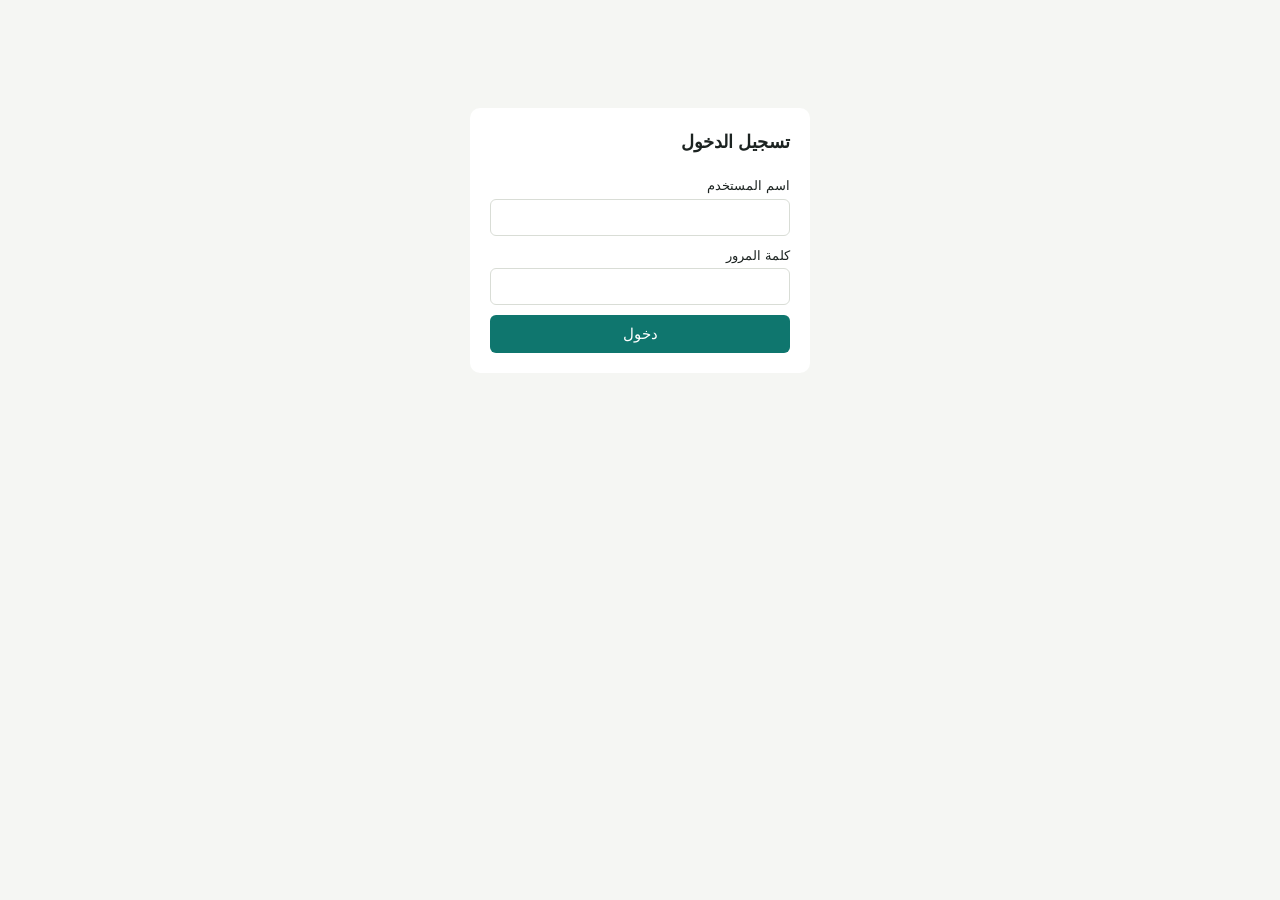
==== login.html @ 20fcf0e9 "Add files via upload" ====
<!DOCTYPE html><html lang="ar" dir="rtl"><head><meta charset="utf-8"><meta name="viewport" content="width=device-width,initial-scale=1"><title>تسجيل الدخول</title>
<link rel="stylesheet" href="style.css"><script src="app.js"></script></head><body><div class="box" id="f"></div><script>
const chg=location.search.includes('change')&&S;
function draw(){$('#f').innerHTML=chg?`<h3>تغيير كلمة المرور</h3>${F('o','كلمة المرور الحالية','password')}${F('a','كلمة المرور الجديدة','password')}${F('b','تأكيد كلمة المرور الجديدة','password')}<button onclick="change()">حفظ ودخول</button>`
 :`<h3>تسجيل الدخول</h3>${F('u','اسم المستخدم')}${F('p','كلمة المرور','password','onkeydown="event.key==\'Enter\'&&login()"')}<button onclick="login()">دخول</button>`}
async function login(){try{const r=await rpc('app_login',{u:v('#u'),p:v('#p')});if(!r)return toast('اسم المستخدم أو كلمة المرور غير صحيحة');
 localStorage.erp=JSON.stringify(r);location=r.must_change?'login.html?change=1':'index.html'}catch(e){toast(e.message)}}
async function change(){try{if(v('#a')!=v('#b'))return toast('التأكيد غير مطابق');
 const ok=await rpc('app_change_pass',{o:v('#o'),n:v('#a')});if(!ok)return toast('كلمة المرور الحالية غير صحيحة');
 S.must_change=false;localStorage.erp=JSON.stringify(S);location='index.html'}catch(e){toast(e.message)}}
draw();
</script></body></html>
---- style.css ----
:root{--c:#0f766e;--bg:#f5f6f3;--ln:#d9ddd6}*{box-sizing:border-box}
body{margin:0;font:15px/1.6 Tahoma,"Segoe UI",sans-serif;background:var(--bg);color:#1c2321}
#nav{background:var(--c);color:#fff;padding:8px 14px;display:flex;gap:6px;flex-wrap:wrap;align-items:center}
#nav a{color:#fff;text-decoration:none;padding:5px 12px;border-radius:6px}#nav a.on,#nav a:hover{background:#fff;color:var(--c)}#nav b{margin-inline-end:12px}
.alert{display:block;background:#fff3cd;color:#664d03;padding:8px 16px;text-decoration:none}.warn{background:#fff3cd!important}
main{padding:14px;max-width:1150px;margin:auto}section{background:#fff;border:1px solid var(--ln);border-radius:8px;padding:14px;margin-bottom:14px}
h3{margin:0 0 10px}.r{display:flex;gap:8px;flex-wrap:wrap;align-items:end;margin-bottom:8px}label{display:grid;font-size:13px;gap:2px}label.ck{display:flex;gap:4px;align-items:center}
input,select{padding:7px;border:1px solid var(--ln);border-radius:6px;font:inherit;min-width:110px}input[type=checkbox]{min-width:0}
button{background:var(--c);color:#fff;border:0;border-radius:6px;padding:7px 14px;cursor:pointer;font:inherit}button.g{background:#6b7280}button:focus-visible,input:focus-visible,select:focus-visible{outline:2px solid #000}
.sc{overflow-x:auto}table{width:100%;border-collapse:collapse;margin-top:6px}th,td{border-bottom:1px solid var(--ln);padding:6px;text-align:start;white-space:nowrap}th{background:#eef0ea}
.low{background:#fde8e8}.msg{position:fixed;bottom:14px;left:14px;background:#222;color:#fff;padding:10px 16px;border-radius:6px;z-index:9}
.cards{display:grid;grid-template-columns:repeat(auto-fit,minmax(200px,1fr));gap:10px}.cards div{background:#fff;border:1px solid var(--ln);border-radius:8px;padding:14px}.cards b{display:block;font-size:22px}
.box{max-width:340px;margin:12vh auto;background:#fff;padding:20px;border-radius:10px;display:grid;gap:10px}
.ph{display:none}@media print{#nav,.alert,.np,.msg,section:not(.pr),button{display:none!important}.ph{display:block}main{padding:0}.pr{border:0}}
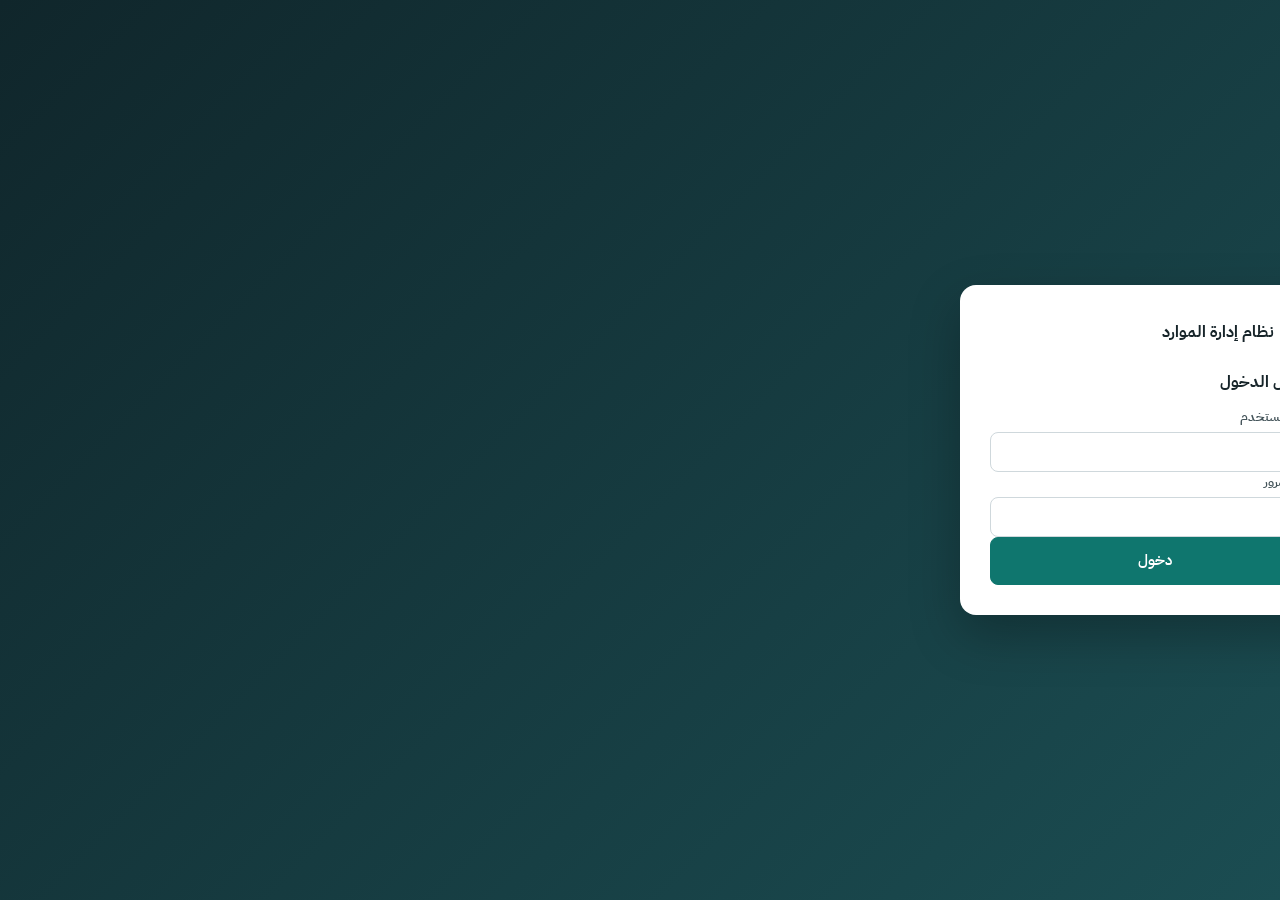
==== commit acdeef19: "Add files via upload" ====
--- a/login.html
+++ b/login.html
@@ -1,7 +1,7 @@
 <!DOCTYPE html><html lang="ar" dir="rtl"><head><meta charset="utf-8"><meta name="viewport" content="width=device-width,initial-scale=1"><title>تسجيل الدخول</title>
-<link rel="stylesheet" href="style.css"><script src="app.js"></script></head><body><div class="box" id="f"></div><script>
+<link rel="stylesheet" href="style.css"><script src="app.js"></script></head><body class="lg"><div class="box"><div class="brand"><i>◆</i><span>نظام إدارة الموارد</span></div><div id="f"></div></div><script>
 const chg=location.search.includes('change')&&S;
-function draw(){$('#f').innerHTML=chg?`<h3>تغيير كلمة المرور</h3>${F('o','كلمة المرور الحالية','password')}${F('a','كلمة المرور الجديدة','password')}${F('b','تأكيد كلمة المرور الجديدة','password')}<button onclick="change()">حفظ ودخول</button>`
+function draw(){$('#f').innerHTML=chg?`<h3>تعيين كلمة مرور جديدة</h3><p class="hint">لأمان حسابك، اختر كلمة مرور جديدة قبل المتابعة.</p>${F('o','كلمة المرور الحالية','password')}${F('a','كلمة المرور الجديدة','password')}${F('b','تأكيد كلمة المرور الجديدة','password')}<button onclick="change()">حفظ ودخول</button>`
  :`<h3>تسجيل الدخول</h3>${F('u','اسم المستخدم')}${F('p','كلمة المرور','password','onkeydown="event.key==\'Enter\'&&login()"')}<button onclick="login()">دخول</button>`}
 async function login(){try{const r=await rpc('app_login',{u:v('#u'),p:v('#p')});if(!r)return toast('اسم المستخدم أو كلمة المرور غير صحيحة');
  localStorage.erp=JSON.stringify(r);location=r.must_change?'login.html?change=1':'index.html'}catch(e){toast(e.message)}}
--- a/style.css
+++ b/style.css
@@ -1,14 +1,56 @@
-:root{--c:#0f766e;--bg:#f5f6f3;--ln:#d9ddd6}*{box-sizing:border-box}
-body{margin:0;font:15px/1.6 Tahoma,"Segoe UI",sans-serif;background:var(--bg);color:#1c2321}
-#nav{background:var(--c);color:#fff;padding:8px 14px;display:flex;gap:6px;flex-wrap:wrap;align-items:center}
-#nav a{color:#fff;text-decoration:none;padding:5px 12px;border-radius:6px}#nav a.on,#nav a:hover{background:#fff;color:var(--c)}#nav b{margin-inline-end:12px}
-.alert{display:block;background:#fff3cd;color:#664d03;padding:8px 16px;text-decoration:none}.warn{background:#fff3cd!important}
-main{padding:14px;max-width:1150px;margin:auto}section{background:#fff;border:1px solid var(--ln);border-radius:8px;padding:14px;margin-bottom:14px}
-h3{margin:0 0 10px}.r{display:flex;gap:8px;flex-wrap:wrap;align-items:end;margin-bottom:8px}label{display:grid;font-size:13px;gap:2px}label.ck{display:flex;gap:4px;align-items:center}
-input,select{padding:7px;border:1px solid var(--ln);border-radius:6px;font:inherit;min-width:110px}input[type=checkbox]{min-width:0}
-button{background:var(--c);color:#fff;border:0;border-radius:6px;padding:7px 14px;cursor:pointer;font:inherit}button.g{background:#6b7280}button:focus-visible,input:focus-visible,select:focus-visible{outline:2px solid #000}
-.sc{overflow-x:auto}table{width:100%;border-collapse:collapse;margin-top:6px}th,td{border-bottom:1px solid var(--ln);padding:6px;text-align:start;white-space:nowrap}th{background:#eef0ea}
-.low{background:#fde8e8}.msg{position:fixed;bottom:14px;left:14px;background:#222;color:#fff;padding:10px 16px;border-radius:6px;z-index:9}
-.cards{display:grid;grid-template-columns:repeat(auto-fit,minmax(200px,1fr));gap:10px}.cards div{background:#fff;border:1px solid var(--ln);border-radius:8px;padding:14px}.cards b{display:block;font-size:22px}
-.box{max-width:340px;margin:12vh auto;background:#fff;padding:20px;border-radius:10px;display:grid;gap:10px}
-.ph{display:none}@media print{#nav,.alert,.np,.msg,section:not(.pr),button{display:none!important}.ph{display:block}main{padding:0}.pr{border:0}}
+@import url('https://fonts.googleapis.com/css2?family=IBM+Plex+Sans+Arabic:wght@400;500;600;700&display=swap');
+:root{--c:#0f766e;--ink:#17252a;--mut:#6b7a80;--bg:#f3f5f7;--ln:#e3e8eb;--side:#10262b}
+*{box-sizing:border-box}[hidden]{display:none!important}
+body{margin:0;font:14.5px/1.65 'IBM Plex Sans Arabic',Tahoma,sans-serif;background:var(--bg);color:var(--ink);display:grid;grid-template-columns:250px minmax(0,1fr);min-height:100vh}
+/* الشريط الجانبي */
+#nav{background:var(--side);color:#b8c9cd;padding:18px 12px;display:flex;flex-direction:column;gap:4px;position:sticky;top:0;height:100vh;overflow:auto}
+.brand{display:flex;align-items:center;gap:10px;padding:4px 10px 20px;color:#fff;font-weight:700;font-size:16px}
+.brand i{width:36px;height:36px;border-radius:10px;background:var(--c);display:grid;place-items:center;font-style:normal;font-size:15px}
+#nav a{display:flex;gap:11px;align-items:center;color:#b8c9cd;text-decoration:none;padding:10px 12px;border-radius:9px;transition:background .15s,color .15s}
+#nav a svg{width:19px;height:19px;fill:none;stroke:currentColor;stroke-width:1.8;stroke-linecap:round;stroke-linejoin:round;flex:none}
+#nav a:hover{background:#ffffff14;color:#fff}#nav a.on{background:var(--c);color:#fff;font-weight:600}
+#nav a.alert{background:#f59e0b24;color:#fbbf24;font-size:13px;line-height:1.5;margin-top:10px}
+.nsp{flex:1}.user{padding:12px 10px 6px;font-size:13px;color:#8fa6ab;border-top:1px solid #ffffff1a;margin-top:10px}
+/* المحتوى */
+.wrap{min-width:0}#top{background:#fff;border-bottom:1px solid var(--ln);padding:14px 32px;display:flex;justify-content:space-between;align-items:center;gap:12px}
+#top h1{margin:0;font-size:20px;font-weight:700}#top small{color:var(--mut)}.who{background:#eef3f3;color:var(--c);padding:6px 14px;border-radius:99px;font-weight:600;font-size:13px}
+#app{padding:24px 32px 48px;max-width:1320px}
+.tabs{display:flex;gap:4px;flex-wrap:wrap;border-bottom:2px solid var(--ln);margin:0 0 18px}
+.tabs button{background:none;color:var(--mut);border-radius:8px 8px 0 0;padding:10px 18px;font-weight:600;border-bottom:3px solid transparent;margin-bottom:-2px;box-shadow:none}
+.tabs button:hover{color:var(--ink);background:#e9eef0}.tabs button.on{color:var(--c);border-bottom-color:var(--c);background:#fff}
+section{background:#fff;border:1px solid var(--ln);border-radius:12px;padding:20px;margin-bottom:16px;box-shadow:0 1px 2px #1017180a}
+section section{border:0;box-shadow:none;padding:0;margin:14px 0 0}
+section.warn{background:#fff8e6;border-color:#f5d68a}section.ok{background:#e8f6f1;border-color:#a8dccb;display:flex;gap:12px;align-items:center}
+h3{margin:0 0 12px;font-size:16px}.hint{margin:0 0 14px;color:var(--mut);font-size:13px}small{color:var(--mut)}
+/* النماذج */
+.r{display:flex;gap:12px;flex-wrap:wrap;align-items:flex-end;margin-bottom:12px}
+label{display:grid;gap:4px;font-size:12.5px;font-weight:600;color:#44545a}label.ck{display:flex;gap:6px;align-items:center;font-weight:500;color:var(--ink)}
+input,select{font:inherit;padding:9px 11px;border:1px solid #cfd8dc;border-radius:8px;background:#fff;min-width:150px;color:var(--ink);transition:border-color .15s,box-shadow .15s}
+input:focus,select:focus{outline:0;border-color:var(--c);box-shadow:0 0 0 3px color-mix(in srgb,var(--c) 18%,transparent)}
+input[type=checkbox]{min-width:0;width:17px;height:17px;accent-color:var(--c);padding:0}input[type=file]{padding:6px}
+input[readonly]{background:#f3f5f7}
+button{font:inherit;font-weight:600;background:var(--c);color:#fff;border:1px solid var(--c);border-radius:8px;padding:9px 18px;cursor:pointer;transition:filter .15s}
+button:hover{filter:brightness(1.08)}button:active{transform:translateY(1px)}
+button.g{background:#fff;color:#44545a;border-color:#cfd8dc}button.g:hover{background:#f3f5f7;filter:none}
+button:focus-visible{outline:3px solid color-mix(in srgb,var(--c) 35%,transparent);outline-offset:1px}
+/* الجداول */
+.sc{overflow-x:auto;border:1px solid var(--ln);border-radius:10px;margin-top:6px}table{width:100%;border-collapse:collapse}
+th{background:#f4f7f8;color:#4d5f66;font-size:12.5px;font-weight:700;position:sticky;top:0}
+th,td{padding:10px 14px;text-align:start;white-space:nowrap;border-bottom:1px solid var(--ln)}tr:last-child td{border-bottom:0}tbody tr:hover td,tr:hover>td{background:#fafcfc}
+tr.low td{background:#fdecec}td button{padding:5px 12px;font-size:13px}
+/* بطاقات الأرقام */
+.cards{display:grid;grid-template-columns:repeat(auto-fit,minmax(210px,1fr));gap:14px;margin-bottom:20px}
+.cards>div{background:#fff;border:1px solid var(--ln);border-top:3px solid var(--c);border-radius:12px;padding:16px 18px;color:var(--mut);font-size:13px;font-weight:500}
+.cards b{display:block;font-size:26px;color:var(--ink);margin-top:2px;font-weight:700}
+/* الإشعارات */
+.msg{position:fixed;bottom:22px;left:50%;transform:translateX(-50%);background:#17252a;color:#fff;padding:11px 22px;border-radius:10px;z-index:99;box-shadow:0 8px 24px #0003;font-weight:500}
+.msg.err{background:#b42318}
+/* الدخول */
+body.lg{display:grid;place-items:center;background:linear-gradient(135deg,var(--side),#1b4d52)}
+.box{width:min(390px,92vw);background:#fff;padding:30px;border-radius:16px;display:grid;gap:12px;box-shadow:0 20px 50px #0004}
+.box .brand{color:var(--ink);padding:0 0 6px}.box input{width:100%}.box button{width:100%;padding:11px}
+@media(max-width:900px){body{grid-template-columns:1fr}#nav{position:static;height:auto;flex-direction:row;flex-wrap:wrap;align-items:center}.brand{padding:4px 8px}.nsp,.user{display:none}#app,#top{padding-inline:16px}}
+/* الطباعة */
+.ph{display:none}
+@media print{body{display:block;background:#fff}.np,.msg{display:none!important}body.printing *{visibility:hidden}body.printing .pr,body.printing .pr *{visibility:visible}
+ body.printing .pr{position:absolute;top:0;right:0;left:0;border:0;box-shadow:none;padding:0;margin:0}body.printing .pr .ph{display:block}.sc{border:0}}
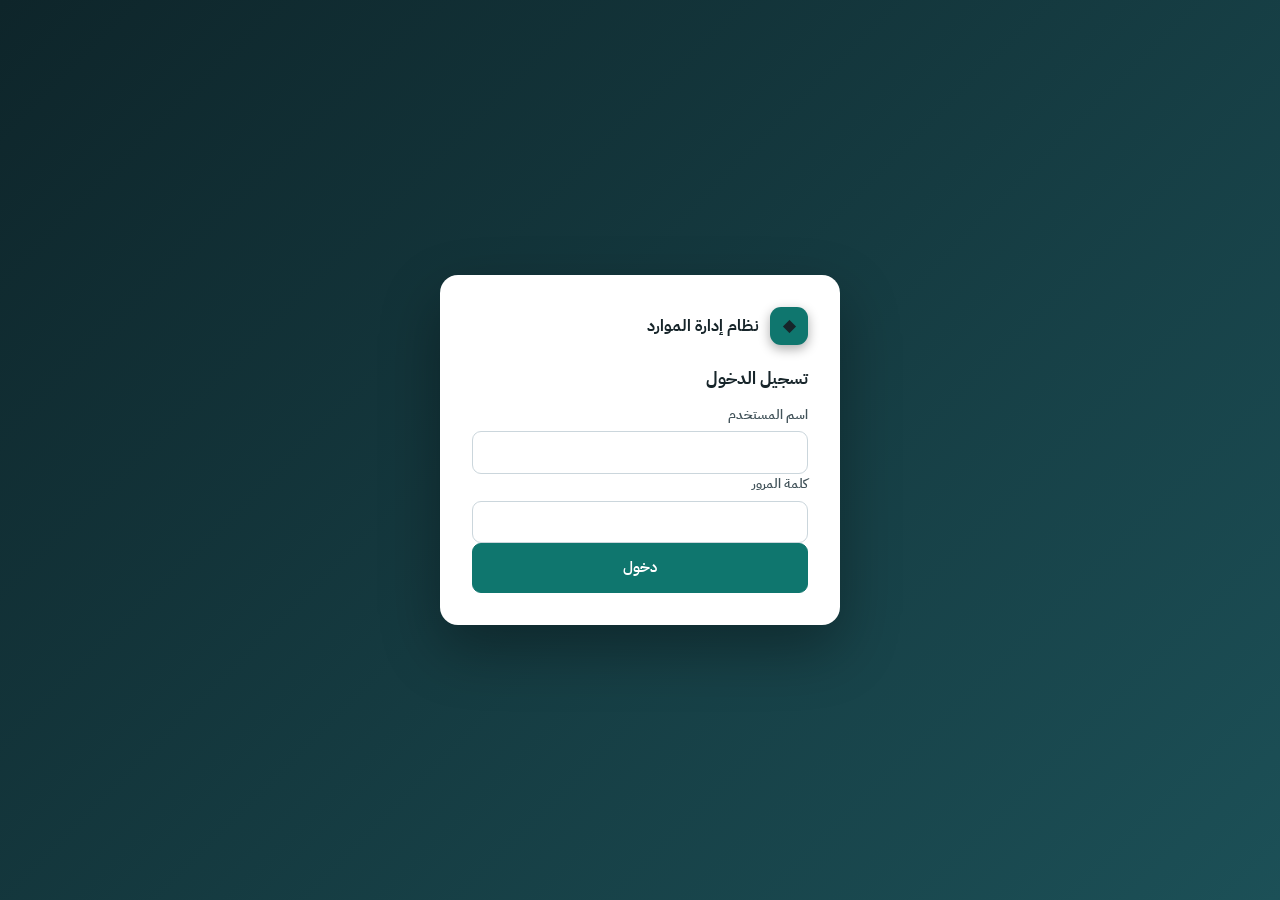
==== commit 9a34e149: "Add files via upload" ====
--- a/login.html
+++ b/login.html
@@ -1,5 +1,5 @@
 <!DOCTYPE html><html lang="ar" dir="rtl"><head><meta charset="utf-8"><meta name="viewport" content="width=device-width,initial-scale=1"><title>تسجيل الدخول</title>
-<link rel="stylesheet" href="style.css"><script src="app.js"></script></head><body class="lg"><div class="box"><div class="brand"><i>◆</i><span>نظام إدارة الموارد</span></div><div id="f"></div></div><script>
+<link rel="stylesheet" href="style.css?v=6"><script src="app.js?v=6"></script></head><body class="lg"><div class="box"><div class="brand"><i>◆</i><span>نظام إدارة الموارد</span></div><div id="f"></div></div><script>
 const chg=location.search.includes('change')&&S;
 function draw(){$('#f').innerHTML=chg?`<h3>تعيين كلمة مرور جديدة</h3><p class="hint">لأمان حسابك، اختر كلمة مرور جديدة قبل المتابعة.</p>${F('o','كلمة المرور الحالية','password')}${F('a','كلمة المرور الجديدة','password')}${F('b','تأكيد كلمة المرور الجديدة','password')}<button onclick="change()">حفظ ودخول</button>`
  :`<h3>تسجيل الدخول</h3>${F('u','اسم المستخدم')}${F('p','كلمة المرور','password','onkeydown="event.key==\'Enter\'&&login()"')}<button onclick="login()">دخول</button>`}
--- a/style.css
+++ b/style.css
@@ -1,56 +1,87 @@
 @import url('https://fonts.googleapis.com/css2?family=IBM+Plex+Sans+Arabic:wght@400;500;600;700&display=swap');
-:root{--c:#0f766e;--ink:#17252a;--mut:#6b7a80;--bg:#f3f5f7;--ln:#e3e8eb;--side:#10262b}
+:root{--c:#0f766e;--c2:color-mix(in srgb,var(--c) 10%,#fff);--ink:#17252a;--mut:#667780;--bg:#eff3f5;--ln:#dfe6ea;--side:#0e252a;--ok:#12805c;--warn:#b7791f;--bad:#c0392b}
 *{box-sizing:border-box}[hidden]{display:none!important}
-body{margin:0;font:14.5px/1.65 'IBM Plex Sans Arabic',Tahoma,sans-serif;background:var(--bg);color:var(--ink);display:grid;grid-template-columns:250px minmax(0,1fr);min-height:100vh}
+body{margin:0;font:14.5px/1.65 'IBM Plex Sans Arabic',Tahoma,sans-serif;background:var(--bg);color:var(--ink);display:grid;grid-template-columns:252px minmax(0,1fr);min-height:100vh;-webkit-font-smoothing:antialiased}
 /* الشريط الجانبي */
-#nav{background:var(--side);color:#b8c9cd;padding:18px 12px;display:flex;flex-direction:column;gap:4px;position:sticky;top:0;height:100vh;overflow:auto}
-.brand{display:flex;align-items:center;gap:10px;padding:4px 10px 20px;color:#fff;font-weight:700;font-size:16px}
-.brand i{width:36px;height:36px;border-radius:10px;background:var(--c);display:grid;place-items:center;font-style:normal;font-size:15px}
-#nav a{display:flex;gap:11px;align-items:center;color:#b8c9cd;text-decoration:none;padding:10px 12px;border-radius:9px;transition:background .15s,color .15s}
+#nav{background:linear-gradient(180deg,var(--side),#0a1c20);padding:18px 12px;display:flex;flex-direction:column;gap:3px;position:sticky;top:0;height:100vh;overflow:auto}
+.brand{display:flex;align-items:center;gap:11px;padding:4px 10px 22px;color:#fff;font-weight:700;font-size:16px}
+.brand i{width:38px;height:38px;border-radius:11px;background:var(--c);display:grid;place-items:center;font-style:normal;font-size:16px;box-shadow:0 4px 12px #0005}
+#nav a{display:flex;gap:12px;align-items:center;color:#aebfc4;text-decoration:none;padding:10px 13px;border-radius:10px;transition:.15s;font-weight:500}
 #nav a svg{width:19px;height:19px;fill:none;stroke:currentColor;stroke-width:1.8;stroke-linecap:round;stroke-linejoin:round;flex:none}
-#nav a:hover{background:#ffffff14;color:#fff}#nav a.on{background:var(--c);color:#fff;font-weight:600}
-#nav a.alert{background:#f59e0b24;color:#fbbf24;font-size:13px;line-height:1.5;margin-top:10px}
-.nsp{flex:1}.user{padding:12px 10px 6px;font-size:13px;color:#8fa6ab;border-top:1px solid #ffffff1a;margin-top:10px}
-/* المحتوى */
-.wrap{min-width:0}#top{background:#fff;border-bottom:1px solid var(--ln);padding:14px 32px;display:flex;justify-content:space-between;align-items:center;gap:12px}
-#top h1{margin:0;font-size:20px;font-weight:700}#top small{color:var(--mut)}.who{background:#eef3f3;color:var(--c);padding:6px 14px;border-radius:99px;font-weight:600;font-size:13px}
-#app{padding:24px 32px 48px;max-width:1320px}
-.tabs{display:flex;gap:4px;flex-wrap:wrap;border-bottom:2px solid var(--ln);margin:0 0 18px}
-.tabs button{background:none;color:var(--mut);border-radius:8px 8px 0 0;padding:10px 18px;font-weight:600;border-bottom:3px solid transparent;margin-bottom:-2px;box-shadow:none}
-.tabs button:hover{color:var(--ink);background:#e9eef0}.tabs button.on{color:var(--c);border-bottom-color:var(--c);background:#fff}
-section{background:#fff;border:1px solid var(--ln);border-radius:12px;padding:20px;margin-bottom:16px;box-shadow:0 1px 2px #1017180a}
-section section{border:0;box-shadow:none;padding:0;margin:14px 0 0}
-section.warn{background:#fff8e6;border-color:#f5d68a}section.ok{background:#e8f6f1;border-color:#a8dccb;display:flex;gap:12px;align-items:center}
-h3{margin:0 0 12px;font-size:16px}.hint{margin:0 0 14px;color:var(--mut);font-size:13px}small{color:var(--mut)}
+#nav a:hover{background:#ffffff14;color:#fff}#nav a.on{background:var(--c);color:#fff;font-weight:600;box-shadow:0 4px 14px #0004}
+#nav a.alert{background:#f59e0b22;color:#fbbf24;font-size:13px;line-height:1.5;margin-top:12px}
+.nsp{flex:1}.user{padding:12px 12px 6px;font-size:13px;color:#8fa6ab;border-top:1px solid #ffffff1a;margin-top:10px}
+/* الصفحة */
+.wrap{min-width:0}#top{background:#fff;border-bottom:1px solid var(--ln);padding:14px 32px;display:flex;justify-content:space-between;align-items:center;gap:12px;position:sticky;top:0;z-index:5}
+#top h1{margin:0;font-size:20px;font-weight:700}#top small{color:var(--mut)}.who{background:var(--c2);color:var(--c);padding:6px 16px;border-radius:99px;font-weight:600;font-size:13px}
+#app{padding:22px 32px 60px;max-width:1280px}
+.tabs{display:flex;gap:4px;flex-wrap:wrap;margin:0 0 20px;padding:5px;background:#e2e9ed;border-radius:13px;width:fit-content;max-width:100%}
+.tabs button{background:none;color:#4b5d64;border:0;border-radius:9px;padding:9px 20px;font-weight:600;box-shadow:none}
+.tabs button:hover{background:#ffffff80;filter:none}.tabs button.on{background:#fff;color:var(--c);box-shadow:0 1px 5px #0002}
+section[data-t]>h3{display:none}section.warn{background:#fff8e6;border:1px solid #f3d38a;border-radius:12px;padding:14px 18px;margin-bottom:16px}
+.hint{margin:0 0 14px;color:var(--mut);font-size:13px}small{color:var(--mut)}.empty{padding:30px;text-align:center;color:var(--mut)}h3{margin:0 0 12px}h4{margin:0}
+/* البطاقات */
+.card{background:#fff;border:1px solid var(--ln);border-radius:14px;margin-bottom:18px;box-shadow:0 1px 3px #1018290a}
+.card-h{padding:14px 22px;font-weight:700;font-size:15px;border-bottom:1px solid var(--ln);background:#f8fafb;border-radius:14px 14px 0 0;border-inline-start:4px solid var(--c)}
+.card-b{padding:22px}
 /* النماذج */
-.r{display:flex;gap:12px;flex-wrap:wrap;align-items:flex-end;margin-bottom:12px}
-label{display:grid;gap:4px;font-size:12.5px;font-weight:600;color:#44545a}label.ck{display:flex;gap:6px;align-items:center;font-weight:500;color:var(--ink)}
-input,select{font:inherit;padding:9px 11px;border:1px solid #cfd8dc;border-radius:8px;background:#fff;min-width:150px;color:var(--ink);transition:border-color .15s,box-shadow .15s}
+.fg{display:grid;grid-template-columns:repeat(auto-fit,minmax(220px,1fr));gap:16px;margin-bottom:16px;align-items:end}.fg:empty{display:none}.full,.fg>.full{grid-column:1/-1}
+.act{display:flex;gap:10px;flex-wrap:wrap;align-items:center;margin:6px 0}.fg>.act{margin:0}
+label{display:grid;gap:6px;font-size:12.5px;font-weight:600;color:#42535a}label.ck{display:flex;gap:8px;align-items:center;font-weight:500;color:var(--ink)}
+input,select,textarea{font:inherit;padding:10px 12px;border:1px solid #cbd6dc;border-radius:9px;background:#fff;width:100%;color:var(--ink);transition:border-color .15s,box-shadow .15s;min-height:42px}
 input:focus,select:focus{outline:0;border-color:var(--c);box-shadow:0 0 0 3px color-mix(in srgb,var(--c) 18%,transparent)}
-input[type=checkbox]{min-width:0;width:17px;height:17px;accent-color:var(--c);padding:0}input[type=file]{padding:6px}
-input[readonly]{background:#f3f5f7}
-button{font:inherit;font-weight:600;background:var(--c);color:#fff;border:1px solid var(--c);border-radius:8px;padding:9px 18px;cursor:pointer;transition:filter .15s}
-button:hover{filter:brightness(1.08)}button:active{transform:translateY(1px)}
-button.g{background:#fff;color:#44545a;border-color:#cfd8dc}button.g:hover{background:#f3f5f7;filter:none}
-button:focus-visible{outline:3px solid color-mix(in srgb,var(--c) 35%,transparent);outline-offset:1px}
+input[type=checkbox],input[type=radio]{width:18px;height:18px;min-height:0;accent-color:var(--c);padding:0}input[readonly]{background:#f2f5f6}input[type=file]{padding:8px}input[type=color]{padding:4px;height:44px}
+button{font:inherit;font-weight:600;background:var(--c);color:#fff;border:1px solid var(--c);border-radius:9px;padding:10px 22px;cursor:pointer;transition:filter .15s,transform .05s;white-space:nowrap;min-height:42px}
+button:hover{filter:brightness(1.08)}button:active{transform:translateY(1px)}button:disabled{opacity:.55;cursor:wait}
+button.g{background:#fff;color:#3f5158;border-color:#cbd6dc}button.g:hover{background:#f2f5f6;filter:none}button.d{background:#fff;color:var(--bad);border-color:#efc3bd}button.d:hover{background:#fdecea;filter:none}
+button.s{padding:4px 12px;font-size:12.5px;min-height:0;border-radius:7px}button:focus-visible{outline:3px solid color-mix(in srgb,var(--c) 35%,transparent);outline-offset:1px}
+.sumbar{display:flex;justify-content:space-between;align-items:center;gap:16px;background:var(--c2);border:1px solid color-mix(in srgb,var(--c) 25%,#fff);border-radius:12px;padding:14px 20px;margin-top:14px}
+.sumbar small{display:block}.sumbar b{font-size:24px;color:var(--c)}.sumbar button{padding:12px 30px;font-size:15px}
 /* الجداول */
-.sc{overflow-x:auto;border:1px solid var(--ln);border-radius:10px;margin-top:6px}table{width:100%;border-collapse:collapse}
-th{background:#f4f7f8;color:#4d5f66;font-size:12.5px;font-weight:700;position:sticky;top:0}
-th,td{padding:10px 14px;text-align:start;white-space:nowrap;border-bottom:1px solid var(--ln)}tr:last-child td{border-bottom:0}tbody tr:hover td,tr:hover>td{background:#fafcfc}
-tr.low td{background:#fdecec}td button{padding:5px 12px;font-size:13px}
-/* بطاقات الأرقام */
-.cards{display:grid;grid-template-columns:repeat(auto-fit,minmax(210px,1fr));gap:14px;margin-bottom:20px}
-.cards>div{background:#fff;border:1px solid var(--ln);border-top:3px solid var(--c);border-radius:12px;padding:16px 18px;color:var(--mut);font-size:13px;font-weight:500}
-.cards b{display:block;font-size:26px;color:var(--ink);margin-top:2px;font-weight:700}
-/* الإشعارات */
-.msg{position:fixed;bottom:22px;left:50%;transform:translateX(-50%);background:#17252a;color:#fff;padding:11px 22px;border-radius:10px;z-index:99;box-shadow:0 8px 24px #0003;font-weight:500}
-.msg.err{background:#b42318}
+.sc{overflow-x:auto;border:1px solid var(--ln);border-radius:11px;margin-top:6px}table{width:100%;border-collapse:collapse;font-size:14px}
+th{background:#f3f6f8;color:#4a5c63;font-size:12.5px;font-weight:700;white-space:nowrap}th,td{padding:10px 14px;text-align:start;border-bottom:1px solid var(--ln);white-space:nowrap}
+td.wr{white-space:normal;min-width:180px;max-width:360px;color:#33454c}tbody tr:nth-child(even) td{background:#fafcfd}tbody tr:hover td{background:#f1f7f7}tr:last-child td{border-bottom:0}
+tr.low td{background:#fdecea!important}td.n{font-variant-numeric:tabular-nums;text-align:end}th:has(+ th){}tfoot td{background:#eef3f5;font-weight:700;border-top:2px solid var(--ln)}tfoot td.cnt{color:var(--mut);font-weight:500}
+tr.fl th{padding:6px 8px;background:#fbfdfd}tr.fl input{padding:6px 9px;font-size:12px;min-width:90px;min-height:0;font-weight:400}td button.s+button.s{margin-inline-start:4px}
+/* التقارير */
+.fbar{background:#f6f9fa;border:1px solid var(--ln);border-radius:12px;padding:16px;margin-bottom:6px}
+.rep{margin-top:4px}.rh{display:flex;justify-content:space-between;align-items:center;gap:12px;flex-wrap:wrap;margin-bottom:12px}.rh h4{font-size:17px}
+.tools{display:flex;gap:8px;align-items:center;flex-wrap:wrap}.tools .q{width:240px}.tools button{padding:8px 16px;min-height:40px}
+details.cols{position:relative}details.cols summary{list-style:none;cursor:pointer;border:1px solid #cbd6dc;border-radius:9px;padding:9px 16px;font-weight:600;background:#fff;color:#3f5158}
+details.cols>div{position:absolute;inset-inline-end:0;top:46px;background:#fff;border:1px solid var(--ln);border-radius:10px;padding:12px;z-index:9;display:grid;gap:8px;min-width:200px;box-shadow:0 10px 30px #0002;max-height:300px;overflow:auto}
+.cards{display:grid;grid-template-columns:repeat(auto-fit,minmax(215px,1fr));gap:14px;margin-bottom:20px}
+.cards>div,.cards>a{background:#fff;border:1px solid var(--ln);border-radius:13px;padding:16px 18px;color:var(--mut);font-size:13px;font-weight:500;position:relative;overflow:hidden}
+.cards b{display:block;font-size:25px;color:var(--ink);margin-top:2px;font-weight:700}
+.cards.mini{grid-template-columns:repeat(auto-fit,minmax(170px,1fr));margin:6px 0 14px}.cards.mini>div{padding:12px 16px;background:#f8fafb}.cards.mini b{font-size:20px}.cards .ok b{color:var(--ok)}.cards .bad b{color:var(--bad)}
+a.stat{text-decoration:none;display:block;transition:transform .15s,box-shadow .15s,border-color .15s;border-inline-start:4px solid var(--c)}
+a.stat:hover{transform:translateY(-3px);box-shadow:0 10px 26px #0f26301a}a.stat.w{border-inline-start-color:#e0a21a}a.stat.r{border-inline-start-color:var(--bad)}a.stat.b{border-inline-start-color:#2f6fdb}
+a.stat span{position:absolute;inset-inline-end:14px;top:14px;opacity:.25;font-size:26px}
+.dash{display:grid;grid-template-columns:minmax(0,3fr) minmax(0,2fr);gap:18px}.dash>section{background:#fff;border:1px solid var(--ln);border-radius:14px;padding:20px}@media(max-width:1000px){.dash{grid-template-columns:1fr}}
+.bars{display:flex;gap:10px;align-items:flex-end;height:170px;padding-top:10px}.bars div{flex:1;display:flex;flex-direction:column;align-items:center;justify-content:flex-end;height:100%;font-size:11px;color:var(--mut);gap:4px}
+.bars i{display:block;width:100%;max-width:46px;background:linear-gradient(180deg,var(--c),color-mix(in srgb,var(--c) 55%,#fff));border-radius:7px 7px 2px 2px;min-height:3px}
+/* المخازن */
+.grid3{display:grid;grid-template-columns:repeat(auto-fill,minmax(270px,1fr));gap:16px}
+.wcard{background:#fff;border:1px solid var(--ln);border-radius:14px;padding:18px;cursor:pointer;transition:.15s;display:grid;gap:12px}
+.wcard:hover{transform:translateY(-3px);box-shadow:0 12px 28px #0f26301a;border-color:var(--c)}.wh{display:flex;align-items:center;gap:12px;font-size:16px}
+.code{width:40px;height:40px;border-radius:11px;background:var(--c2);color:var(--c);display:grid;place-items:center;font-weight:700;font-size:17px}
+.chips{display:flex;gap:6px;flex-wrap:wrap}.chips i{font-style:normal;background:#eef3f5;border-radius:99px;padding:2px 12px;font-size:12.5px;color:#456}
+.st{display:flex;justify-content:space-between;color:var(--mut);font-size:13px;border-top:1px solid var(--ln);padding-top:11px}.st b{color:var(--ink)}
+.dhead{display:flex;justify-content:space-between;align-items:center;gap:12px;flex-wrap:wrap;margin-bottom:16px}.dhead h2{margin:0;display:flex;gap:12px;align-items:center}
+.two{display:grid;grid-template-columns:1fr 1fr;gap:18px;margin-bottom:8px}.two>div{border:1px solid var(--ln);border-radius:12px;padding:18px;background:#fbfcfd}.two h4{margin-bottom:12px;color:var(--c)}@media(max-width:900px){.two{grid-template-columns:1fr}}
+.bd{display:inline-block;padding:2px 11px;border-radius:99px;font-size:12px;font-weight:600;background:#e8eef2;color:#46606b}.bd.ok{background:#dff3ea;color:var(--ok)}.bd.warn{background:#fdf0d5;color:var(--warn)}.bd.bad{background:#fbe3df;color:var(--bad)}
+/* نوافذ */
+.modal{position:fixed;inset:0;background:#0a1c2088;display:grid;place-items:center;z-index:50;padding:16px;overflow:auto}
+.sheet{background:#fff;border-radius:16px;padding:28px;width:min(720px,100%);max-height:92vh;overflow:auto;position:relative;box-shadow:0 30px 80px #0006}
+.sheet .x{position:absolute;inset-inline-end:14px;top:14px;padding:4px 11px;min-height:0}.sheet h2{margin:0 0 12px}.dh{text-align:center;border-bottom:2px solid var(--c);padding-bottom:10px;margin-bottom:12px}.tot{text-align:end;margin-top:12px}
+.msg{position:fixed;bottom:24px;left:50%;transform:translateX(-50%);background:#18262b;color:#fff;padding:12px 24px;border-radius:11px;z-index:99;box-shadow:0 10px 30px #0004;font-weight:500;max-width:92vw}.msg.err{background:var(--bad)}
 /* الدخول */
-body.lg{display:grid;place-items:center;background:linear-gradient(135deg,var(--side),#1b4d52)}
-.box{width:min(390px,92vw);background:#fff;padding:30px;border-radius:16px;display:grid;gap:12px;box-shadow:0 20px 50px #0004}
-.box .brand{color:var(--ink);padding:0 0 6px}.box input{width:100%}.box button{width:100%;padding:11px}
-@media(max-width:900px){body{grid-template-columns:1fr}#nav{position:static;height:auto;flex-direction:row;flex-wrap:wrap;align-items:center}.brand{padding:4px 8px}.nsp,.user{display:none}#app,#top{padding-inline:16px}}
+body.lg{display:grid;grid-template-columns:1fr;place-items:center;background:linear-gradient(135deg,var(--side),#1c5057)}
+.box{width:min(400px,92vw);background:#fff;padding:32px;border-radius:18px;display:grid;gap:14px;box-shadow:0 24px 60px #0005}.box .brand{color:var(--ink);padding:0 0 6px}.box button{width:100%;padding:12px}
+@media(max-width:900px){body{grid-template-columns:1fr}#nav{position:static;height:auto;flex-direction:row;flex-wrap:wrap;align-items:center;padding:10px}.brand{padding:4px 8px}.nsp,.user{display:none}#nav a{padding:8px 12px}
+ #app,#top{padding-inline:14px}.tools .q{width:100%}.tabs{width:100%}.tabs button{flex:1;padding:9px 10px}.sheet{padding:20px}.card-b{padding:16px}}
+@media(max-width:560px){.fg{grid-template-columns:1fr}.cards{grid-template-columns:1fr 1fr}#top{position:static}.sumbar{flex-direction:column;align-items:stretch}}
 /* الطباعة */
-.ph{display:none}
-@media print{body{display:block;background:#fff}.np,.msg{display:none!important}body.printing *{visibility:hidden}body.printing .pr,body.printing .pr *{visibility:visible}
- body.printing .pr{position:absolute;top:0;right:0;left:0;border:0;box-shadow:none;padding:0;margin:0}body.printing .pr .ph{display:block}.sc{border:0}}
+.dh{display:none}.sheet .dh,.modal .dh{display:block}
+@page{margin:0}
+@media print{body{display:block;background:#fff}.np,.msg,.modal .x{display:none!important}body.printing *{visibility:hidden}body.printing .pr,body.printing .pr *{visibility:visible}
+ body.printing .pr{position:absolute;top:0;right:0;left:0;border:0;box-shadow:none;padding:16mm;margin:0;width:100%;max-height:none;overflow:visible;background:#fff}body.printing .pr .dh{display:block}.sc{border:0;overflow:visible}.modal{position:static;background:none;padding:0}th,td{padding:6px 8px;font-size:12px}td.wr{white-space:normal}}
